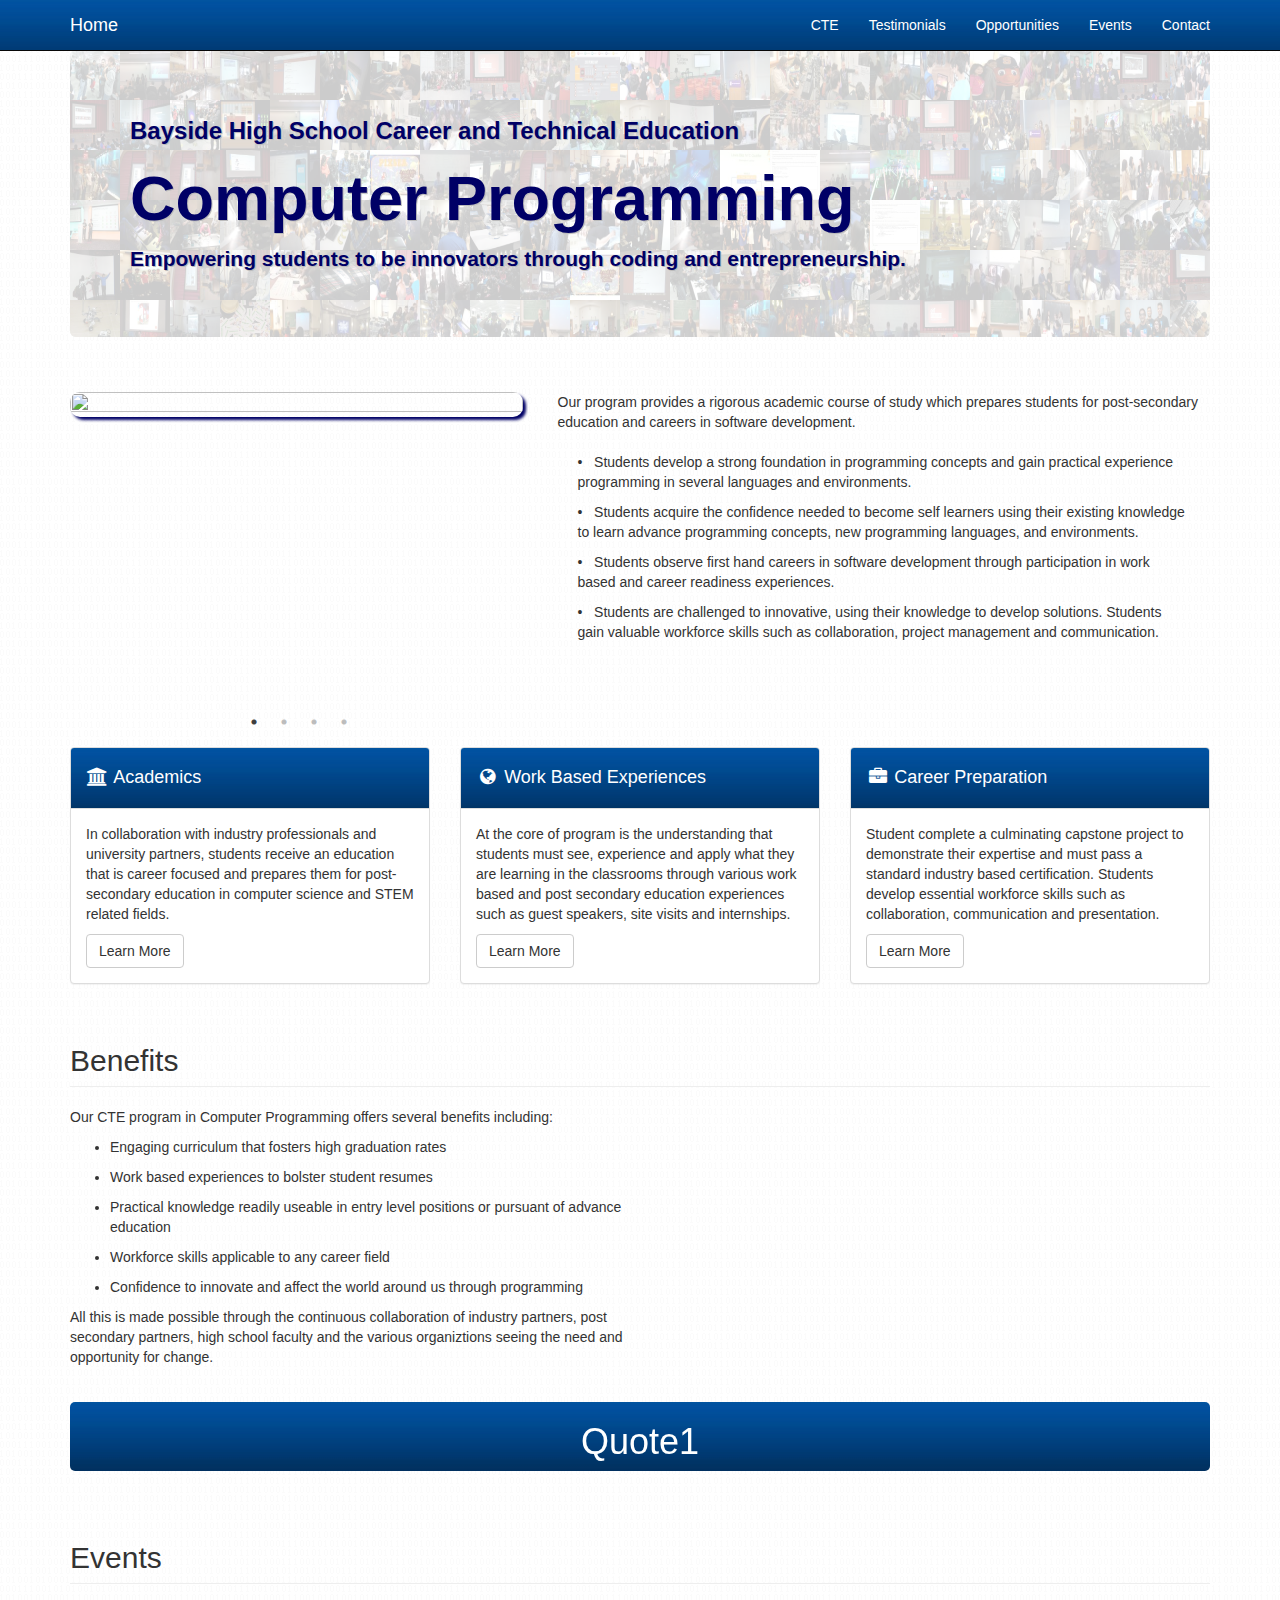
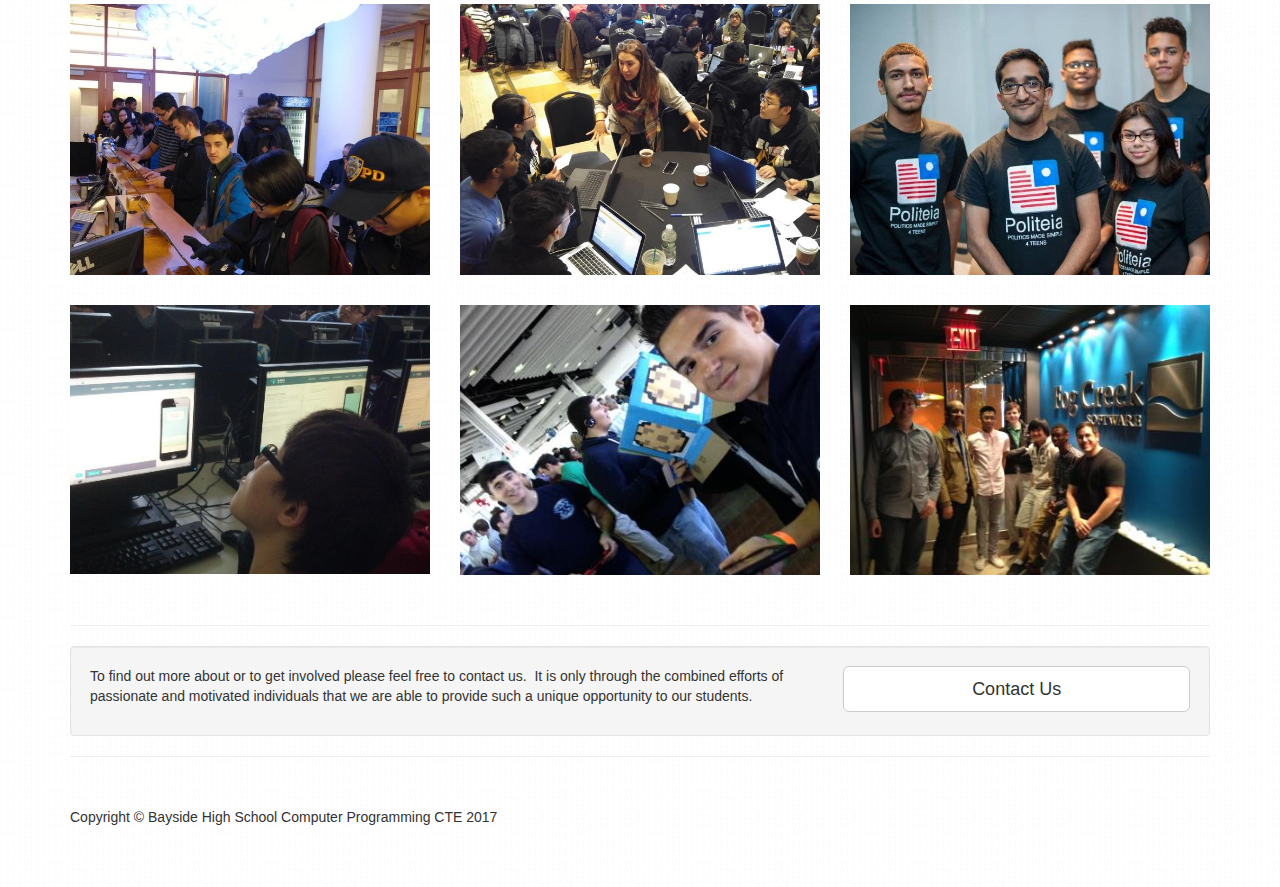
==== index.html @ 96cee218 "init commit" ====
<!DOCTYPE html>
<html lang="en">

<head>

    <meta charset="utf-8">
    <meta http-equiv="X-UA-Compatible" content="IE=edge">
    <meta name="viewport" content="width=device-width, initial-scale=1">
    <meta name="description" content="">
    <meta name="author" content="">

    <title>Bayside High School Computer Programming CTE</title>

    <!-- Bootstrap Core CSS -->
    <link href="css/bootstrap.min.css" rel="stylesheet">

    <!-- Custom CSS -->
    <link href="css/cte.css" rel="stylesheet">

    <!-- Custom Fonts -->
    <link href="font-awesome/css/font-awesome.min.css" rel="stylesheet" type="text/css">
	
	<!-- Slick Gallery CSS-->
	<link rel="stylesheet" type="text/css" href="slick/slick.css"/>
	<link rel="stylesheet" type="text/css" href="slick/slick-theme.css"/>

    <!-- HTML5 Shim and Respond.js IE8 support of HTML5 elements and media queries -->
    <!-- WARNING: Respond.js doesn't work if you view the page via file:// -->
    <!--[if lt IE 9]>
        <script src="https://oss.maxcdn.com/libs/html5shiv/3.7.0/html5shiv.js"></script>
        <script src="https://oss.maxcdn.com/libs/respond.js/1.4.2/respond.min.js"></script>
    <![endif]-->
	<script src="js/images.js"></script>
	<style>
	  .thumbnail {
		  position: relative;
		  float:left;
		  overflow: hidden;
		  margin:0px;
		  border-radius:0px;
		  border:0px;
		  background-color:white;
		  width: 50px;
		  height: 50px;

		}
		.thumbnail img {
		  position: absolute;
		  left: 50%;
		  top: 50%;
		  height: 100%;
		  min-width: 50px;
		  -webkit-transform: translate(-50%,-50%);
			  -ms-transform: translate(-50%,-50%);
				  transform: translate(-50%,-50%);
		  opacity:0.2;

		}

		.collage{
			position:absolute;
			top:0;
			left:0;
		}
		#mycss .bannertext{ 
			color:#006;
			text-shadow:1px 1px #bbb;
			font-weight:700
		}
	</style>
</head>

<body id="mycss">
    <!-- Navigation -->
    <nav class="navbar navbar-inverse navbar-fixed-top" role="navigation"></nav>

    <!-- Page Content -->
    <div class="container">
        <!-- Marketing Icons Section -->
		<div class="jumbotron" id="banner" >
			<div style="z-index:1;position:relative;">
				<h3 class='bannertext'>Bayside High School Career and Technical Education</h3>
				<h1 class='bannertext'>Computer Programming</h1>
				<p class='bannertext'>Empowering students to be innovators through coding and entrepreneurship.</p> 
			</div>
		 </div>

		 <!-- Intro Content -->
        <div class="row" style="padding-top:25px">
            <div class="col-md-5">
				<!-- Carousel -->
				<div class="cte-slideshow" >
				  <img class="img-responsive " src="images\events\WomenInCSConference3b@NYU.JPG">
				  <img class="img-responsive" src="images\events\2015TechDay10@Pier92.jpg">
				  <img class="img-responsive" src="images\events\2014YHLocalHack4@GA.jpg">
				  <img class="img-responsive" src="images\events\2015GenTech5@AppNexus.jpg">
				</div>
				<!-- /.carousel -->
            </div>
            <div class="col-md-7">
                <!--<h2>Career and Technical Education in Computer Programming</h2>-->
                Our program provides a rigorous academic course of study which prepares students for post-secondary education and careers in software development.
					  <div style="padding:20px">
					  <p>&bull;&nbsp;&nbsp; Students develop a strong foundation in programming concepts and gain practical experience programming in several languages and environments.</p>
					  <p>&bull;&nbsp;&nbsp; Students acquire the confidence needed to become self learners using their  existing knowledge to learn advance programming concepts, new  programming languages, and environments.</p>
					  <p>&bull;&nbsp;&nbsp; Students observe first hand careers in software development through participation in work based and career readiness experiences.</p>
					  <p>&bull;&nbsp;&nbsp; Students are challenged to innovative, using their knowledge to develop solutions.  Students gain valuable workforce skills such as collaboration, project management and communication.</p>
					  </div>
            </div>
        </div>
        <!-- /.row -->
        <div class="row" style="padding-top:20px">
            <div class="col-md-4">
                <div class="panel panel-default">
                    <div class="panel-heading">
                        <h4><i class="fa fa-fw fa-university"></i> Academics</h4>
                    </div>
                    <div class="panel-body">
                        <p>In collaboration with industry professionals and university partners, students receive an education that is career focused and prepares them for post-secondary education in computer science and STEM related fields.</p>
                        <a href="cte.html#academics" class="btn btn-default">Learn More</a>
                    </div>
                </div>
            </div>
            <div class="col-md-4">
                <div class="panel panel-default">
                    <div class="panel-heading">
                        <h4><i class="fa fa-fw fa-globe"></i> Work Based Experiences</h4>
                    </div>
                    <div class="panel-body">
                        <p>At the core of program is the understanding that students must see, experience and apply what they are learning in the classrooms
                            through various work based and post secondary education experiences such as guest speakers, site visits and internships.
</p>
                        <a href="cte.html#wbl" class="btn btn-default">Learn More</a>
                    </div>
                </div>
            </div>
            <div class="col-md-4">
                <div class="panel panel-default">
                    <div class="panel-heading">
                        <h4><i class="fa fa-fw fa-briefcase"></i> Career Preparation</h4>
                    </div>
                    <div class="panel-body">
                        <p>Student complete a culminating capstone project to demonstrate their expertise and must pass a standard industry based certification.  
                           Students develop essential workforce skills such as collaboration, communication and presentation.
</p>
                        <a href="cte.html#careerpreparation" class="btn btn-default">Learn More</a>
                    </div>
                </div>
            </div>
        </div>
        <!-- /.row -->

		 <!-- Features Section -->
        <div class="row">
            <div class="col-lg-12">
                <h2 class="page-header">Benefits</h2>
            </div>
            <div class="col-md-6">
                <p>Our CTE program in Computer Programming offers several benefits including:</p>
                <ul class="list">
                    <li>Engaging curriculum that fosters high graduation rates</li>
                    <li>Work based experiences to bolster student resumes</li>
                    <li>Practical knowledge readily useable in entry level positions or pursuant of advance education</li>
                    <li>Workforce skills applicable to any career field</li>
                    <li>Confidence to innovate and affect the world around us through programming</li>
                </ul>
                <p>
                    All this is made possible through the continuous collaboration of industry partners, post secondary partners, high school
                    faculty and the various organiztions seeing the need and opportunity for change.

                </p>
            </div>
            <div class="col-md-6">
                <img class="img-responsive" src="http://placehold.it/700x450" alt="">
            </div>
        </div>
        <!-- /.row -->       
		<div class="row" style="padding-top:25px">
            <div class="col-md-12">
				<!-- Carousel -->
				<div class="testimonials" >
				  <h1>Quote1</h1>
				  <h1>Quote2</h1>
				  <h1>Quote3</h1>
				  <h1>Quote4</h1>
				</div>
				<!-- /.carousel -->
            </div>
		</div>		
        <!-- Portfolio Section -->
        <div class="row" id="cte-events">
            <div class="col-lg-12">
                <h2 class="page-header">Events</h2>
            </div>
            <div class="col-md-4 col-sm-6">          
                    <img class="img-responsive img-portfolio img-hover" src="images/events/2016Facebook1b@Facebook.jpg" alt="">
            </div>
            <div class="col-md-4 col-sm-6">
                    <img class="img-responsive img-portfolio img-hover" src="images/events/2016LifeHack4b@Forbes.jpg" alt="">
            </div>
            <div class="col-md-4 col-sm-6">          
                    <img class="img-responsive img-portfolio img-hover" src="images/events/2015GenTech2b@AppNexus.jpg" alt="">
            </div>
            <div class="col-md-4 col-sm-6">
                    <img class="img-responsive img-portfolio img-hover" src="images/events/2015MakeSchooliOS2b@BHS.jpg" alt="">
            </div>
            <div class="col-md-4 col-sm-6">          
                    <img class="img-responsive img-portfolio img-hover" src="images/events/2014TechDay3@Pier92.jpg" alt="">
            </div>
            <div class="col-md-4 col-sm-6">
                    <img class="img-responsive img-portfolio img-hover" src="images/events/IndustryVisit9@FogCreek.jpg" alt="">
            </div>
        </div>
        <!-- /.row -->

       

        <hr>

        <!-- Call to Action Section -->
        <div class="well">
            <div class="row">
                <div class="col-md-8">
                    <p>To find out more about or to get involved please feel free to contact us.&nbsp;  It is only through the combined efforts of passionate and motivated individuals that we are able to provide such a unique opportunity to our students.</p>
                </div>
                <div class="col-md-4">
                    <a class="btn btn-lg btn-default btn-block" href="#">Contact Us</a>
                </div>
            </div>
        </div>

        <hr>

        <!-- Footer -->
        <footer>
            <div class="row">
                <div class="col-lg-12">
                    <p>Copyright &copy; Bayside High School Computer Programming CTE 2017</p>
                </div>
            </div>
        </footer>

    </div>
    <!-- /.container -->
	    <!-- jQuery -->
    <script src="js/jquery.js"></script>

    <!-- Bootstrap Core JavaScript -->
    <script src="js/bootstrap.min.js"></script>
	
	<!-- Slick Gallery JS -->
	<script type="text/javascript" src="slick/slick.min.js"></script>
	<script type="text/javascript">
		$(document).ready(function(){
				$("nav" ).load( "navbar.html" );
				$(".cte-slideshow").slick( {
					 dots:true,
					 autoplay: true,
					 autoplaySpeed: 10000,
					 arrows:false,
					 speed:2000,
					 infinite: true,
					 fade: true,
					 cssEase: 'linear'
			   });
			   $(".testimonials").slick( {
					 dots:false,
					 autoplay: true,
					 autoplaySpeed: 5000,
					 arrows:false,
					 speed:2000,
					 infinite: true,
					 fade: false,
					 cssEase: 'linear'
			   });
			   collage("banner",50,50);

		});
		function collage(source,thumbwidth, thumbheight){
			target = document.getElementById(source)
			target.style.overflow = 'hidden';
			target.style.position = 'relative';
			twidth = parseInt(window.getComputedStyle(target, null).getPropertyValue("width"));
			theight = parseInt(window.getComputedStyle(target, null).getPropertyValue("height"));
			
			bk = document.createElement("div");
			bk.className = "collage";
			bk.style.width = twidth + thumbwidth + "px";
			bk.style.height = theight + thumbheight + "px";
			for(i=0;i<(twidth / thumbheight + 1)*(theight/thumbheight + 1);i++){
				thumb = document.createElement("div");
				thumb.className = "thumbnail";
				img = document.createElement("img");
				index = Math.floor(Math.random()*thumbs.length);
				img.src = thumbs[index];
				thumb.append(img);
				bk.appendChild(thumb);
				
			}
			target.appendChild(bk);

		}

    </script>

</body>

</html>
---- css/cte.css ----
/*!
 * Start Bootstrap - Modern Business (http://startbootstrap.com/)
 * Copyright 2013-2016 Start Bootstrap
 * Licensed under MIT (https://github.com/BlackrockDigital/startbootstrap/blob/gh-pages/LICENSE)
 */

/* Global Styles */

html,
body {
    height: 100%;
	background-image:url('../images/zertxtr3.gif');
}

body {
    padding-top: 50px; /* Required padding for .navbar-fixed-top. Remove if using .navbar-static-top. Change if height of navigation changes. */
}

.img-portfolio {
    margin-bottom: 30px;
}

.img-hover:hover {
    opacity: 0.8;
}

/* Home Page Carousel */

header.carousel {
    height: 50%;
}
header.carousel .item,
header.carousel .item.active,
header.carousel .carousel-inner {
    height: 100%;
}

header.carousel .fill {
    width: 100%;
    height: 100%;
    background-position: center;
    background-size: cover;
}

/* 404 Page Styles */

.error-404 {
    font-size: 100px;
}

/* Pricing Page Styles */

.price {
    display: block;
    font-size: 50px;
    line-height: 50px;
}

.price sup {
    top: -20px;
    left: 2px;
    font-size: 20px;
}

.period {
    display: block;
    font-style: italic;
}

/* Footer Styles */

footer {
    margin: 50px 0;
}

/* Responsive Styles */

@media(max-width:991px) {
    .customer-img,
    .img-related {
        margin-bottom: 30px;
    }
}

@media(max-width:767px) {
    .img-portfolio {
        margin-bottom: 15px;
    }

    header.carousel .carousel {
        height: 70%;
    }
	.nav li{
		background-color:transparent;
	}
	#bs-example-navbar-collapse-1 { background-image:url('../images/bluebk.jpg');background-size:100% 400%}
}
.navbar, #mycss .panel-heading, .modal-header { background-image:url('../images/bluebk.jpg');color:white}
#mycss .navbar .dropdown-menu a{color:#000066;}
@media (max-width: 767px){
	#mycss .navbar .dropdown-menu a{color:white;}
}
#mycss .navbar a{color:white;}

.cte-slideshow img{border-radius:10px;box-shadow:3px 3px 3px #000066; margin-right:5px;margin-bottom:2px;}
.testimonials h1{text-align:center;}
.testimonials {color:white;background-image:url('../images/bluebk.jpg');border-radius:5px;}
.jumbotron{color:#000066}
.list li{
    margin-bottom:10px;
}
.anchors{margin-bottom:100px;}
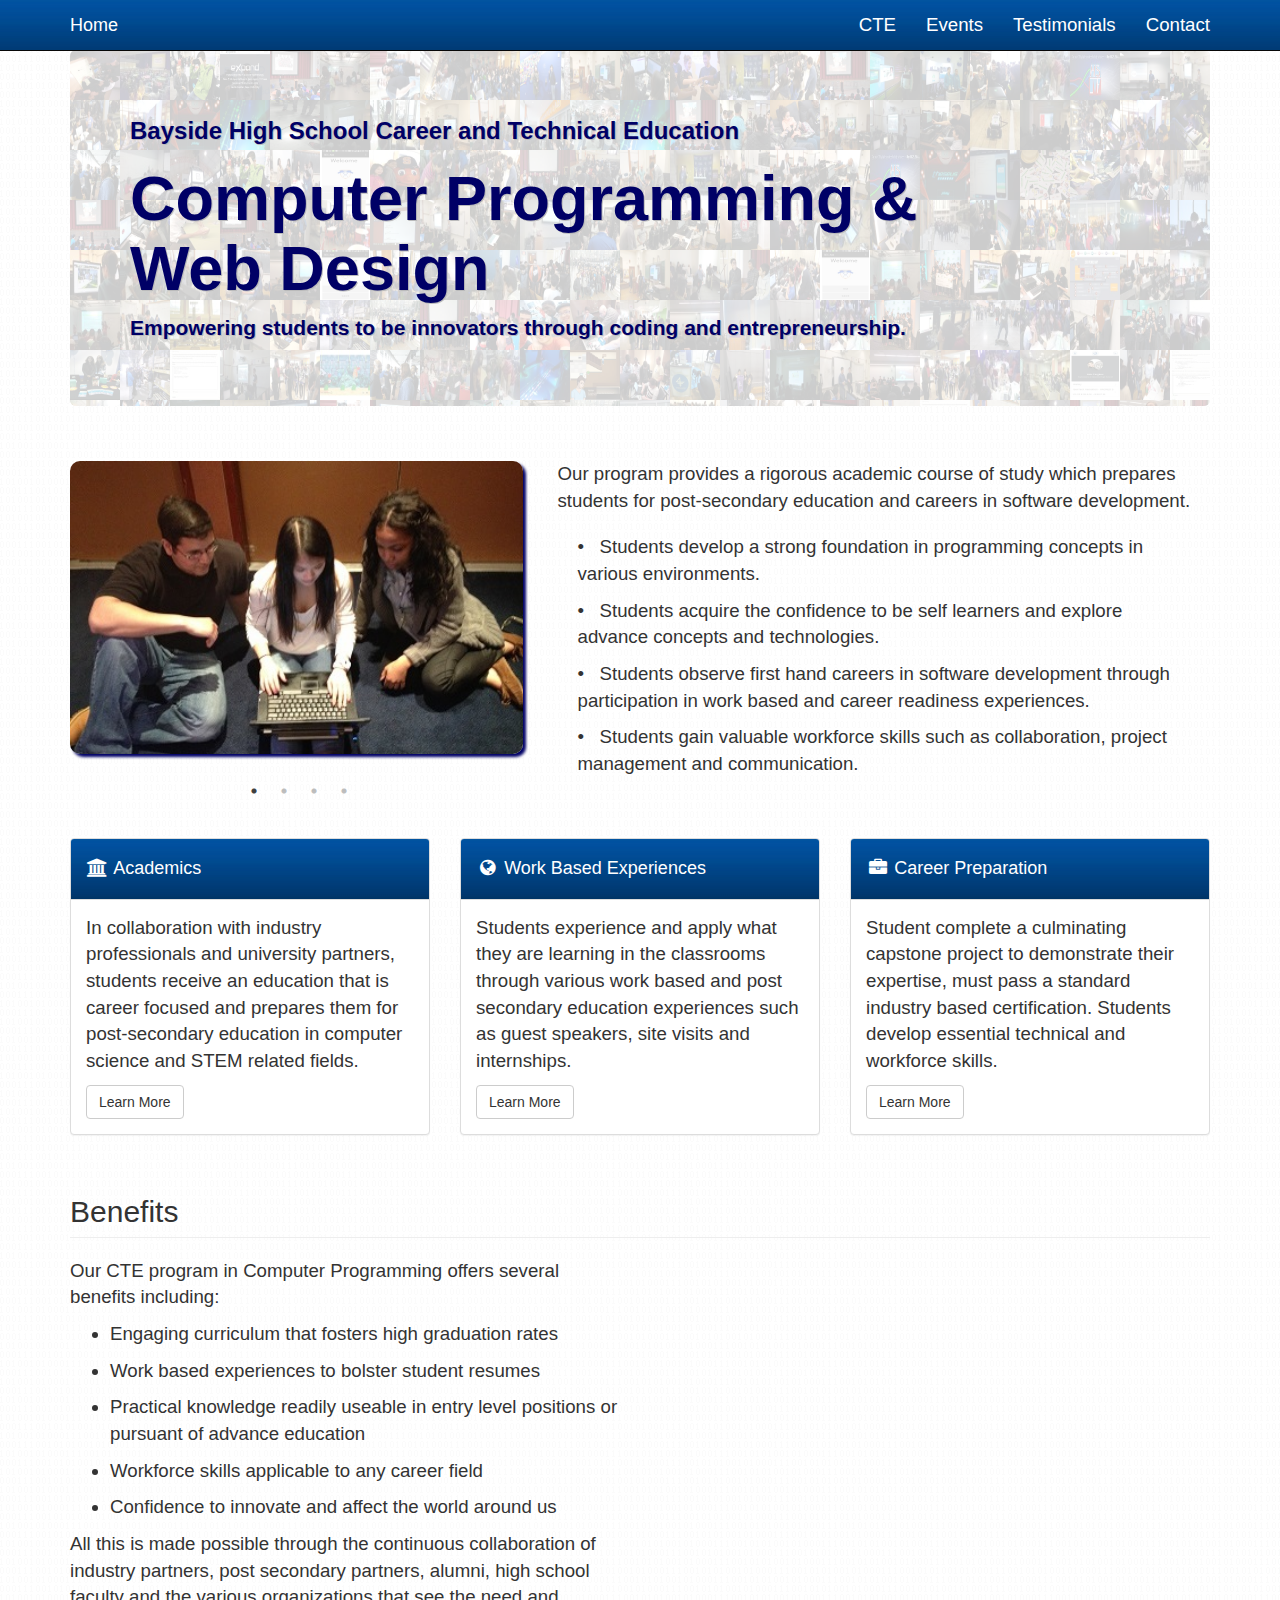
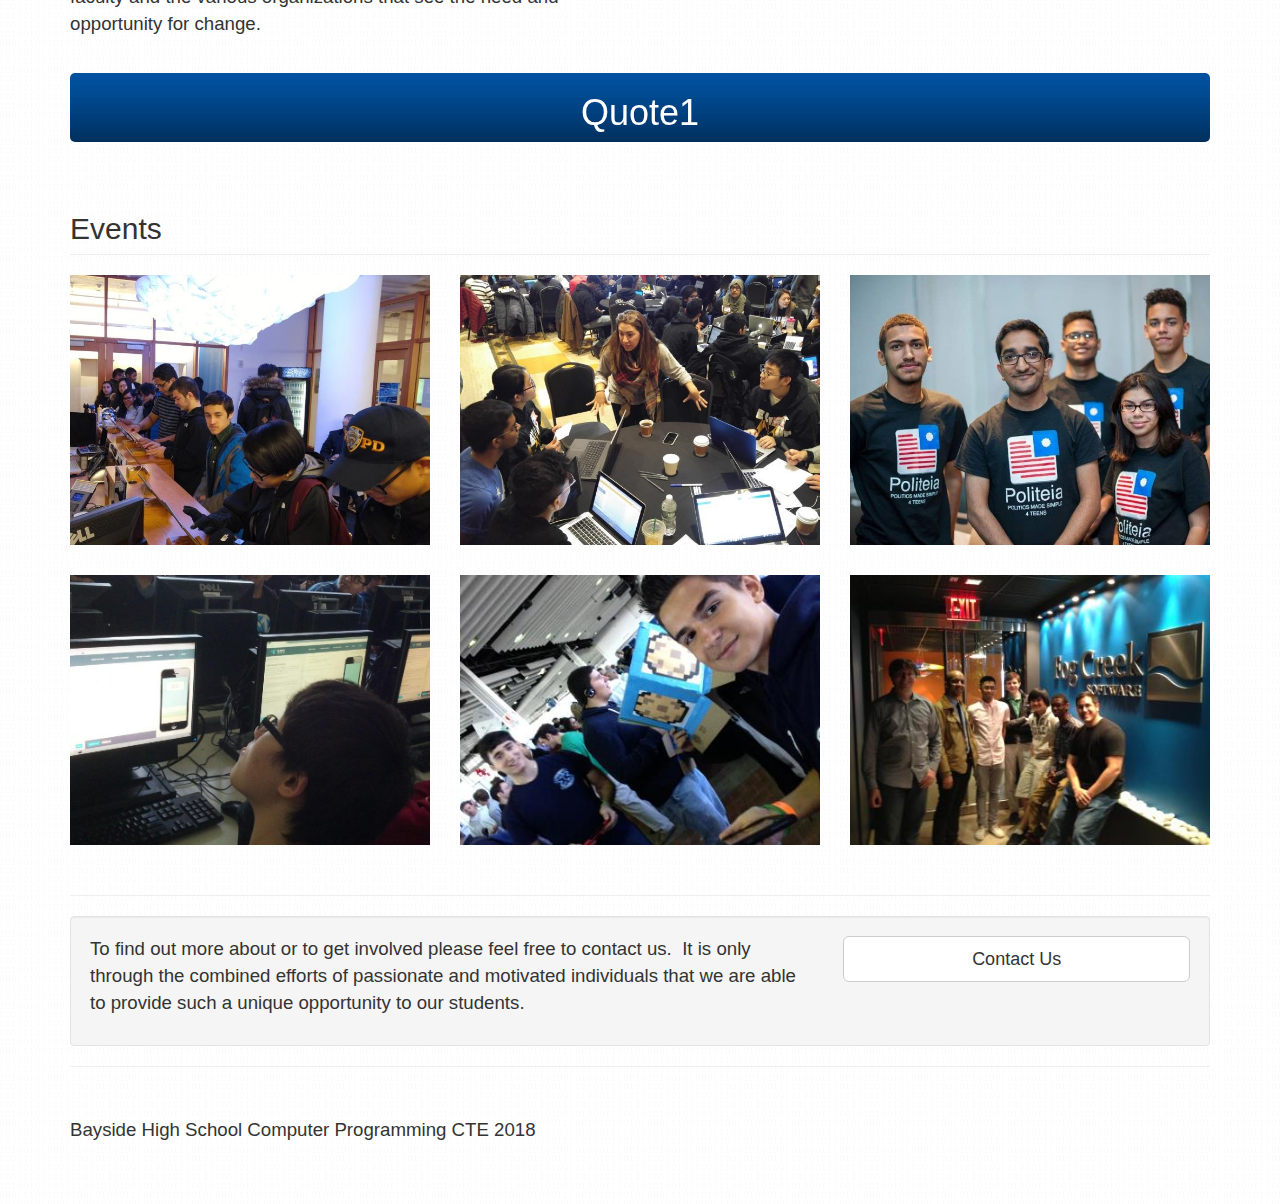
==== commit ad014bea: "updates to content and layout of cte information" ====
--- a/index.html
+++ b/index.html
@@ -66,7 +66,10 @@
 			color:#006;
 			text-shadow:1px 1px #bbb;
 			font-weight:700
-		}
+        }
+        *{
+            font-size:14pt;
+        }
 	</style>
 </head>
 
@@ -80,7 +83,7 @@
 		<div class="jumbotron" id="banner" >
 			<div style="z-index:1;position:relative;">
 				<h3 class='bannertext'>Bayside High School Career and Technical Education</h3>
-				<h1 class='bannertext'>Computer Programming</h1>
+				<h1 class='bannertext'>Computer Programming &amp;<br>Web Design</h1>
 				<p class='bannertext'>Empowering students to be innovators through coding and entrepreneurship.</p> 
 			</div>
 		 </div>
@@ -90,7 +93,7 @@
             <div class="col-md-5">
 				<!-- Carousel -->
 				<div class="cte-slideshow" >
-				  <img class="img-responsive " src="images\events\WomenInCSConference3b@NYU.JPG">
+				  <img class="img-responsive " src="images\events\WomenInCSConference3b@NYU.jpg">
 				  <img class="img-responsive" src="images\events\2015TechDay10@Pier92.jpg">
 				  <img class="img-responsive" src="images\events\2014YHLocalHack4@GA.jpg">
 				  <img class="img-responsive" src="images\events\2015GenTech5@AppNexus.jpg">
@@ -101,15 +104,15 @@
                 <!--<h2>Career and Technical Education in Computer Programming</h2>-->
                 Our program provides a rigorous academic course of study which prepares students for post-secondary education and careers in software development.
 					  <div style="padding:20px">
-					  <p>&bull;&nbsp;&nbsp; Students develop a strong foundation in programming concepts and gain practical experience programming in several languages and environments.</p>
-					  <p>&bull;&nbsp;&nbsp; Students acquire the confidence needed to become self learners using their  existing knowledge to learn advance programming concepts, new  programming languages, and environments.</p>
+					  <p>&bull;&nbsp;&nbsp; Students develop a strong foundation in programming concepts in various environments.</p>
+					  <p>&bull;&nbsp;&nbsp; Students acquire the confidence to be self learners and explore advance concepts and technologies.</p>
 					  <p>&bull;&nbsp;&nbsp; Students observe first hand careers in software development through participation in work based and career readiness experiences.</p>
-					  <p>&bull;&nbsp;&nbsp; Students are challenged to innovative, using their knowledge to develop solutions.  Students gain valuable workforce skills such as collaboration, project management and communication.</p>
+					  <p>&bull;&nbsp;&nbsp; Students gain valuable workforce skills such as collaboration, project management and communication.</p>
 					  </div>
             </div>
         </div>
         <!-- /.row -->
-        <div class="row" style="padding-top:20px">
+        <div class="row" style="padding-top:30px">
             <div class="col-md-4">
                 <div class="panel panel-default">
                     <div class="panel-heading">
@@ -117,7 +120,7 @@
                     </div>
                     <div class="panel-body">
                         <p>In collaboration with industry professionals and university partners, students receive an education that is career focused and prepares them for post-secondary education in computer science and STEM related fields.</p>
-                        <a href="cte.html#academics" class="btn btn-default">Learn More</a>
+                        <a href="cte.html?bookmark=academics" class="btn btn-default">Learn More</a>
                     </div>
                 </div>
             </div>
@@ -127,10 +130,10 @@
                         <h4><i class="fa fa-fw fa-globe"></i> Work Based Experiences</h4>
                     </div>
                     <div class="panel-body">
-                        <p>At the core of program is the understanding that students must see, experience and apply what they are learning in the classrooms
+                        <p>Students experience and apply what they are learning in the classrooms
                             through various work based and post secondary education experiences such as guest speakers, site visits and internships.
 </p>
-                        <a href="cte.html#wbl" class="btn btn-default">Learn More</a>
+                        <a href="cte.html?bookmark=wbl" class="btn btn-default">Learn More</a>
                     </div>
                 </div>
             </div>
@@ -140,10 +143,10 @@
                         <h4><i class="fa fa-fw fa-briefcase"></i> Career Preparation</h4>
                     </div>
                     <div class="panel-body">
-                        <p>Student complete a culminating capstone project to demonstrate their expertise and must pass a standard industry based certification.  
-                           Students develop essential workforce skills such as collaboration, communication and presentation.
+                        <p>Student complete a culminating capstone project to demonstrate their expertise, must pass a standard industry based certification.  
+                           Students develop essential technical and workforce skills.
 </p>
-                        <a href="cte.html#careerpreparation" class="btn btn-default">Learn More</a>
+                        <a href="cte.html?bookmark=career" class="btn btn-default">Learn More</a>
                     </div>
                 </div>
             </div>
@@ -162,11 +165,11 @@
                     <li>Work based experiences to bolster student resumes</li>
                     <li>Practical knowledge readily useable in entry level positions or pursuant of advance education</li>
                     <li>Workforce skills applicable to any career field</li>
-                    <li>Confidence to innovate and affect the world around us through programming</li>
+                    <li>Confidence to innovate and affect the world around us</li>
                 </ul>
                 <p>
-                    All this is made possible through the continuous collaboration of industry partners, post secondary partners, high school
-                    faculty and the various organiztions seeing the need and opportunity for change.
+                    All this is made possible through the continuous collaboration of industry partners, post secondary partners, alumni, high school
+                    faculty and the various organizations that see the need and opportunity for change.
 
                 </p>
             </div>
@@ -224,7 +227,7 @@
                     <p>To find out more about or to get involved please feel free to contact us.&nbsp;  It is only through the combined efforts of passionate and motivated individuals that we are able to provide such a unique opportunity to our students.</p>
                 </div>
                 <div class="col-md-4">
-                    <a class="btn btn-lg btn-default btn-block" href="#">Contact Us</a>
+                    <a class="btn btn-lg btn-default btn-block" href="contact.html">Contact Us</a>
                 </div>
             </div>
         </div>
@@ -235,7 +238,7 @@
         <footer>
             <div class="row">
                 <div class="col-lg-12">
-                    <p>Copyright &copy; Bayside High School Computer Programming CTE 2017</p>
+                    <p>Bayside High School Computer Programming CTE 2018</p>
                 </div>
             </div>
         </footer>
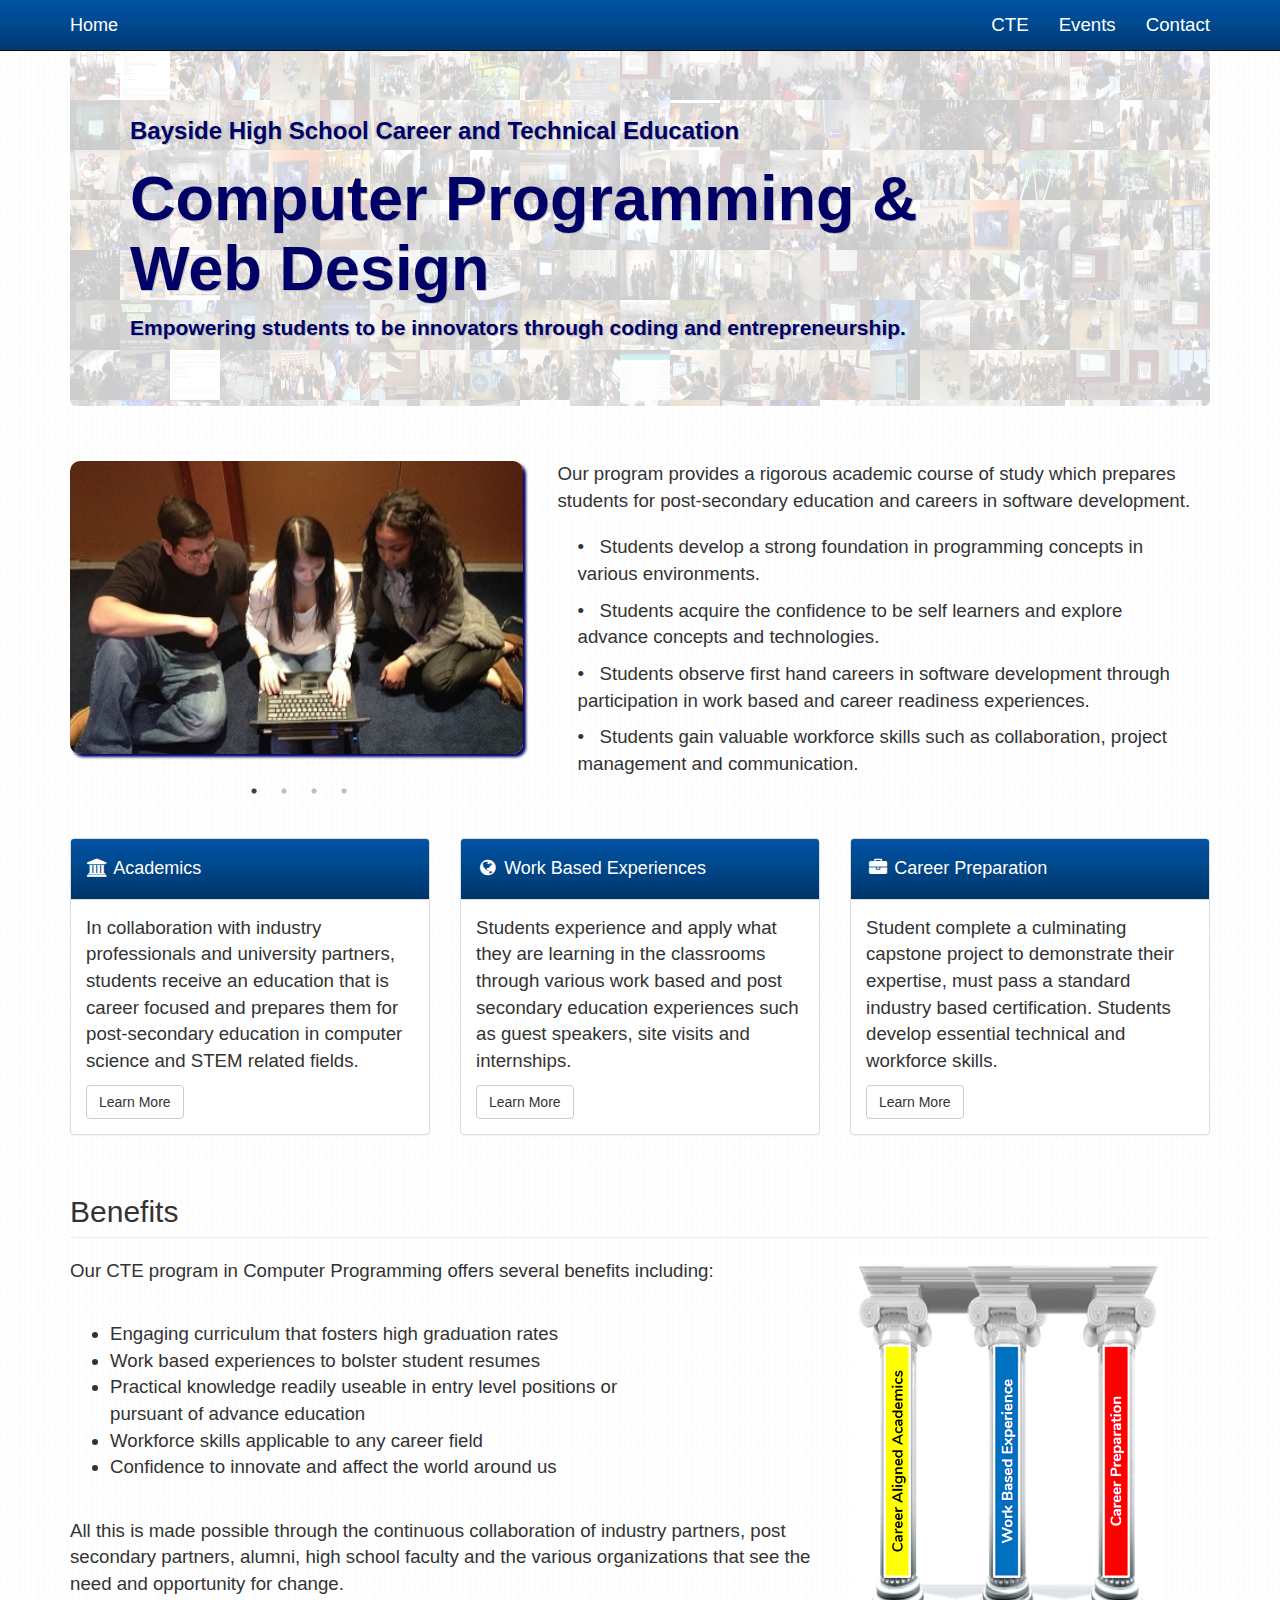
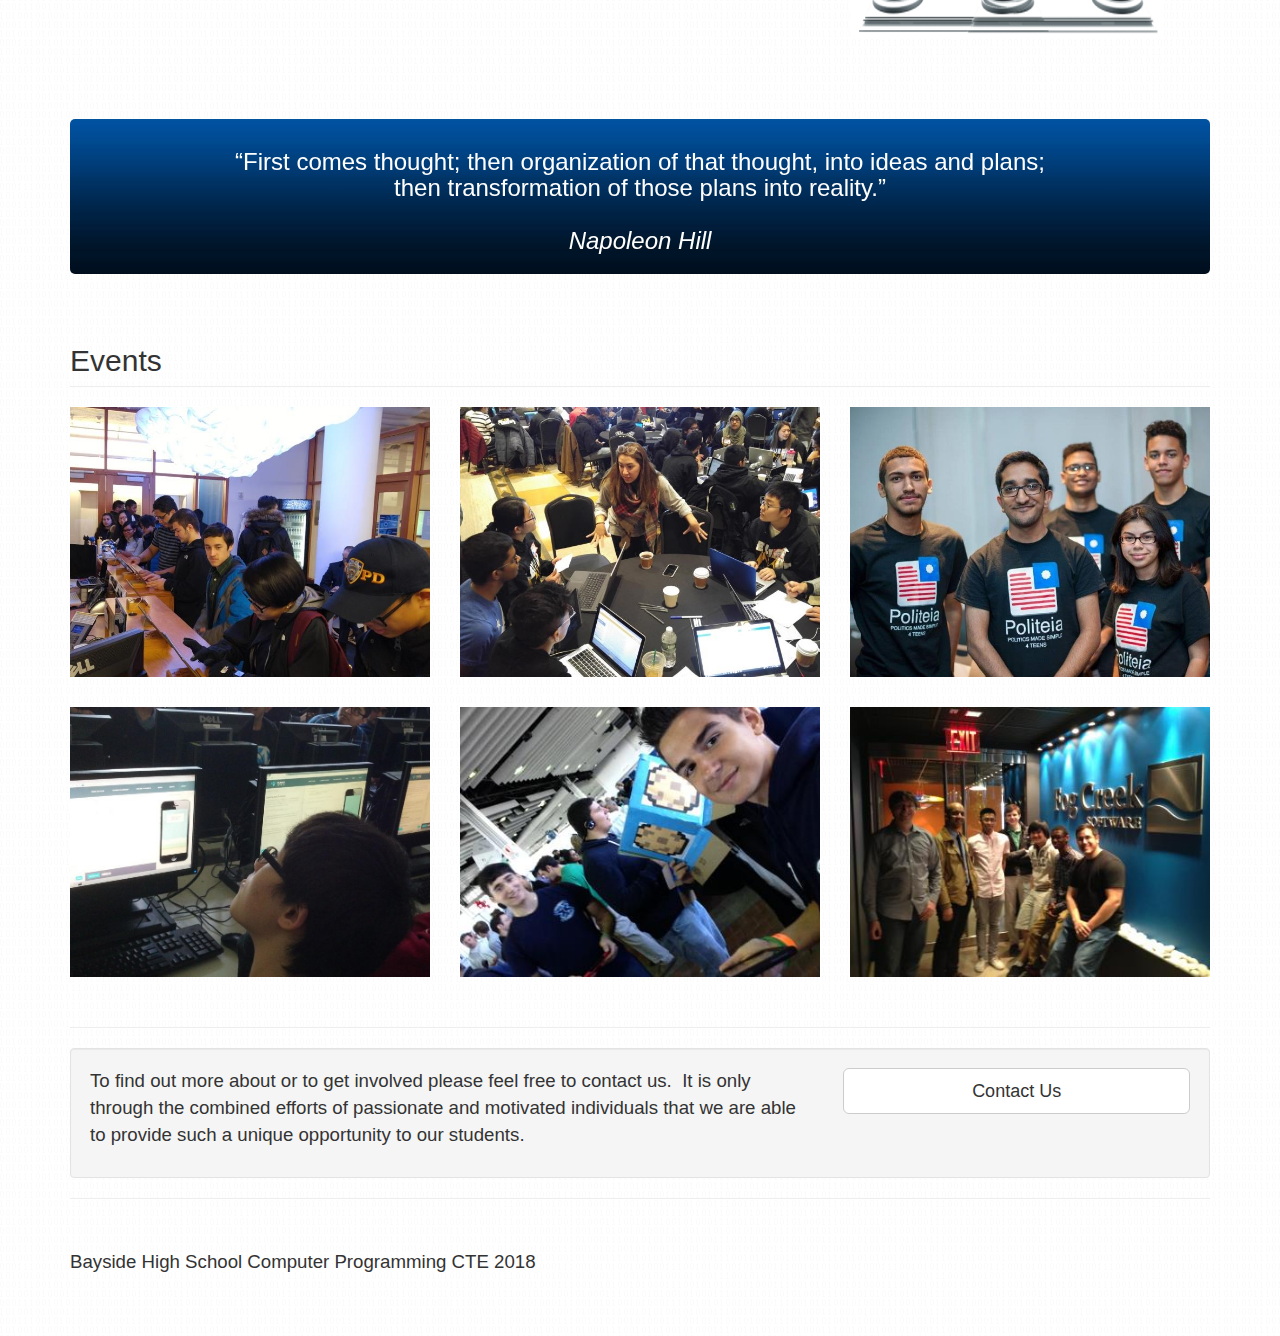
==== commit 91790bc4: "updates content" ====
--- a/index.html
+++ b/index.html
@@ -67,8 +67,8 @@
 			text-shadow:1px 1px #bbb;
 			font-weight:700
         }
-        *{
-            font-size:14pt;
+        .quotes i{
+            padding-top:10px;
         }
 	</style>
 </head>
@@ -158,36 +158,36 @@
             <div class="col-lg-12">
                 <h2 class="page-header">Benefits</h2>
             </div>
-            <div class="col-md-6">
-                <p>Our CTE program in Computer Programming offers several benefits including:</p>
+            <div class="col-md-8">
+                <p>Our CTE program in Computer Programming offers several benefits including:</p><br>
                 <ul class="list">
                     <li>Engaging curriculum that fosters high graduation rates</li>
                     <li>Work based experiences to bolster student resumes</li>
-                    <li>Practical knowledge readily useable in entry level positions or pursuant of advance education</li>
+                    <li>Practical knowledge readily useable in entry level positions or <br>pursuant of advance education</li>
                     <li>Workforce skills applicable to any career field</li>
                     <li>Confidence to innovate and affect the world around us</li>
-                </ul>
+                </ul><br>
                 <p>
                     All this is made possible through the continuous collaboration of industry partners, post secondary partners, alumni, high school
                     faculty and the various organizations that see the need and opportunity for change.
 
                 </p>
             </div>
-            <div class="col-md-6">
-                <img class="img-responsive" src="http://placehold.it/700x450" alt="">
+            <div class="col-md-4">
+                <img class="img-responsive" src="images\pillars2.png" alt="">
             </div>
         </div>
         <!-- /.row -->       
-		<div class="row" style="padding-top:25px">
+		<div class="row" style="padding-top:80px">
             <div class="col-md-12">
-				<!-- Carousel -->
-				<div class="testimonials" >
-				  <h1>Quote1</h1>
-				  <h1>Quote2</h1>
-				  <h1>Quote3</h1>
-				  <h1>Quote4</h1>
+				<div class="quotes" >
+				  <h3>“First comes thought; then organization of that thought, into ideas and plans;<br>then transformation of those plans into reality.” <br><br><i>Napoleon Hill</i></h3>
+				  <h3>“I think everybody in this country should learn how to program a computer <br>because it teaches you how to think.” <br><br><i>Steve Jobs</i></h3>
+				  <h3>“Intelligence is the ability to adapt to change.” <br><br><i>Stephen Hawking</i></h3>
+                  <h3>“Play is the only way the highest intelligence of humankind can unfold.”  <br><br><i>Joseph Chilton Pearce</i></h3>
+                  <h3>“Failure is simply the opportunity to begin again, this time more intelligently.” <br><br><i>Henry Ford</i></h3>
+                  <h3>“Success is no accident. It is hard work, perseverance, learning, studying, sacrifice <br>and most of all, love of what you are doing or learning to do.” <br><br><i>Pele</i></h3>
 				</div>
-				<!-- /.carousel -->
             </div>
 		</div>		
         <!-- Portfolio Section -->
@@ -266,10 +266,10 @@
 					 fade: true,
 					 cssEase: 'linear'
 			   });
-			   $(".testimonials").slick( {
+			   $(".quotes").slick( {
 					 dots:false,
 					 autoplay: true,
-					 autoplaySpeed: 5000,
+					 autoplaySpeed: 7500,
 					 arrows:false,
 					 speed:2000,
 					 infinite: true,
--- a/css/cte.css
+++ b/css/cte.css
@@ -14,6 +14,7 @@
 
 body {
     padding-top: 50px; /* Required padding for .navbar-fixed-top. Remove if using .navbar-static-top. Change if height of navigation changes. */
+    font-size:14pt;
 }
 
 .img-portfolio {
@@ -103,10 +104,7 @@
 #mycss .navbar a{color:white;}
 
 .cte-slideshow img{border-radius:10px;box-shadow:3px 3px 3px #000066; margin-right:5px;margin-bottom:2px;}
-.testimonials h1{text-align:center;}
-.testimonials {color:white;background-image:url('../images/bluebk.jpg');border-radius:5px;}
+.quotes h3{text-align:center;margin-bottom:10px;}
+.quotes {color:white;background-image:url('../images/bluebk.jpg');border-radius:5px;padding:10px}
 .jumbotron{color:#000066}
-.list li{
-    margin-bottom:10px;
-}
 .anchors{margin-bottom:100px;}
